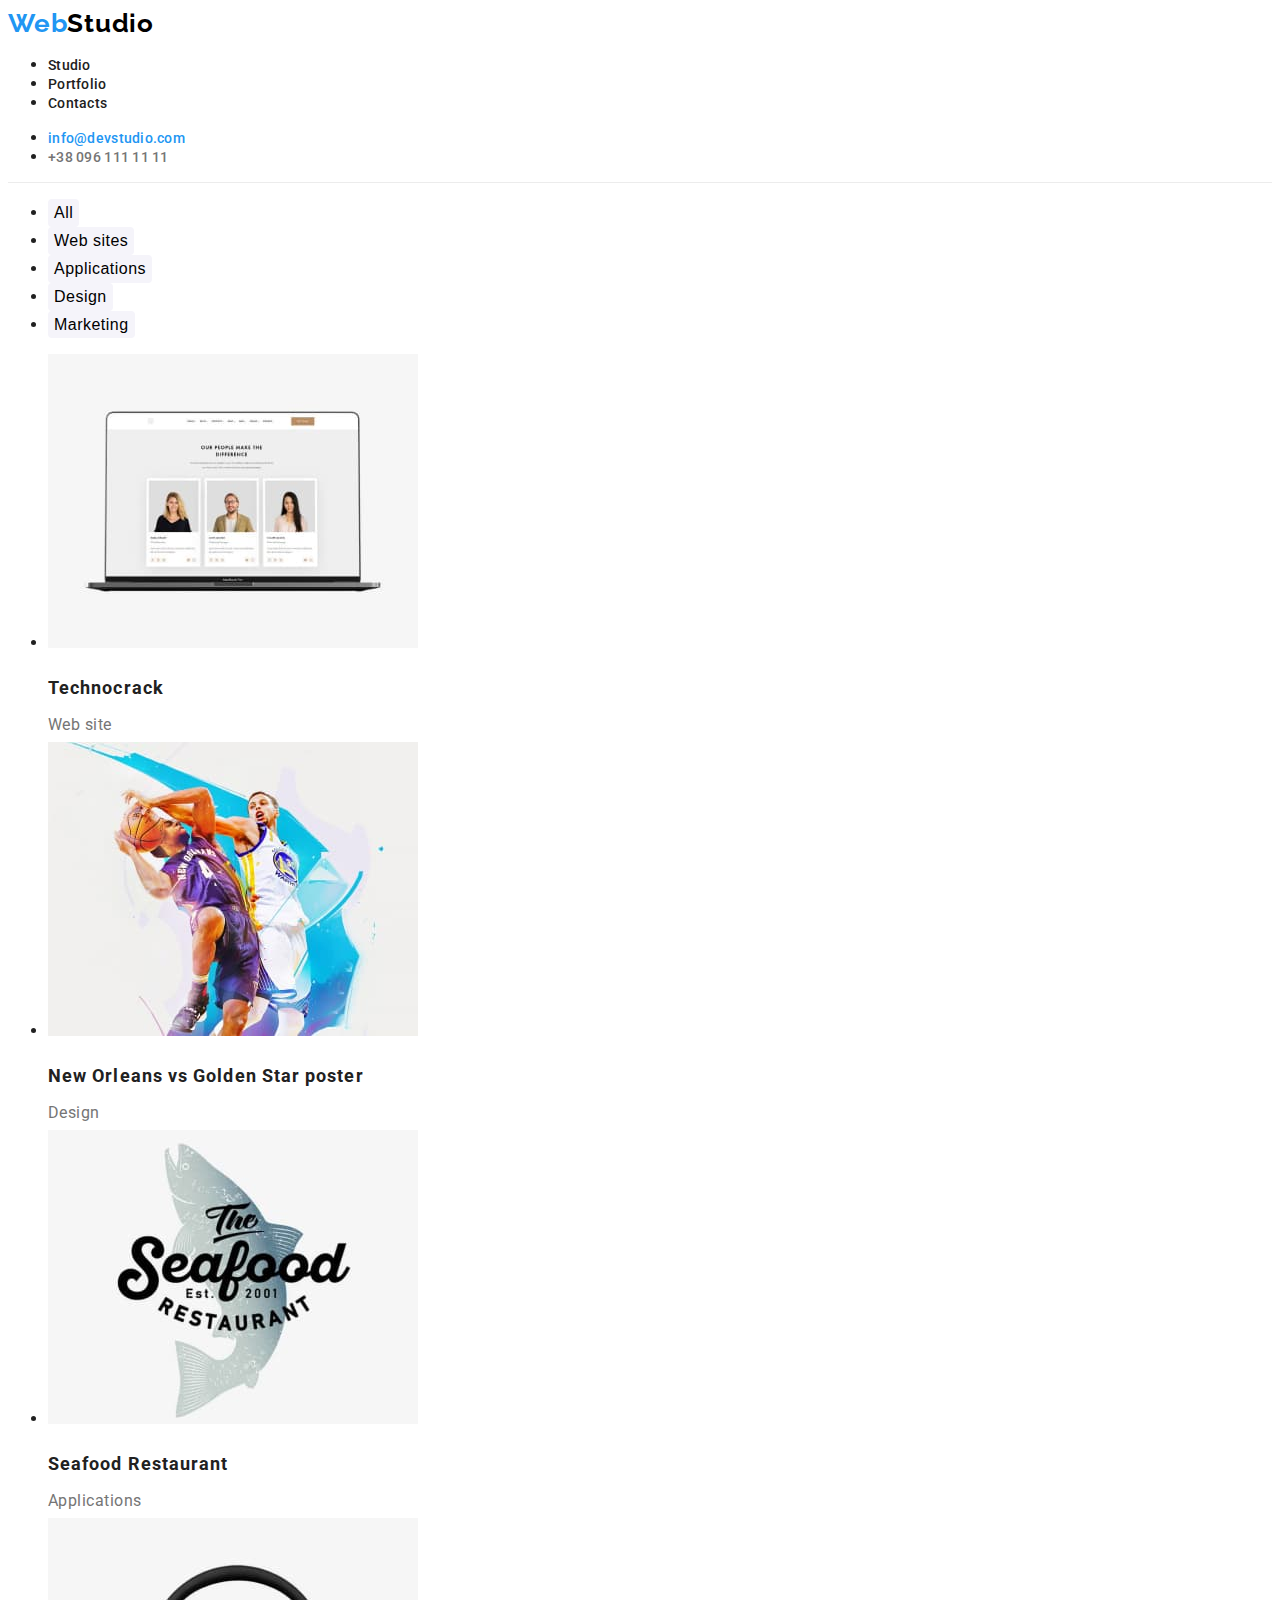
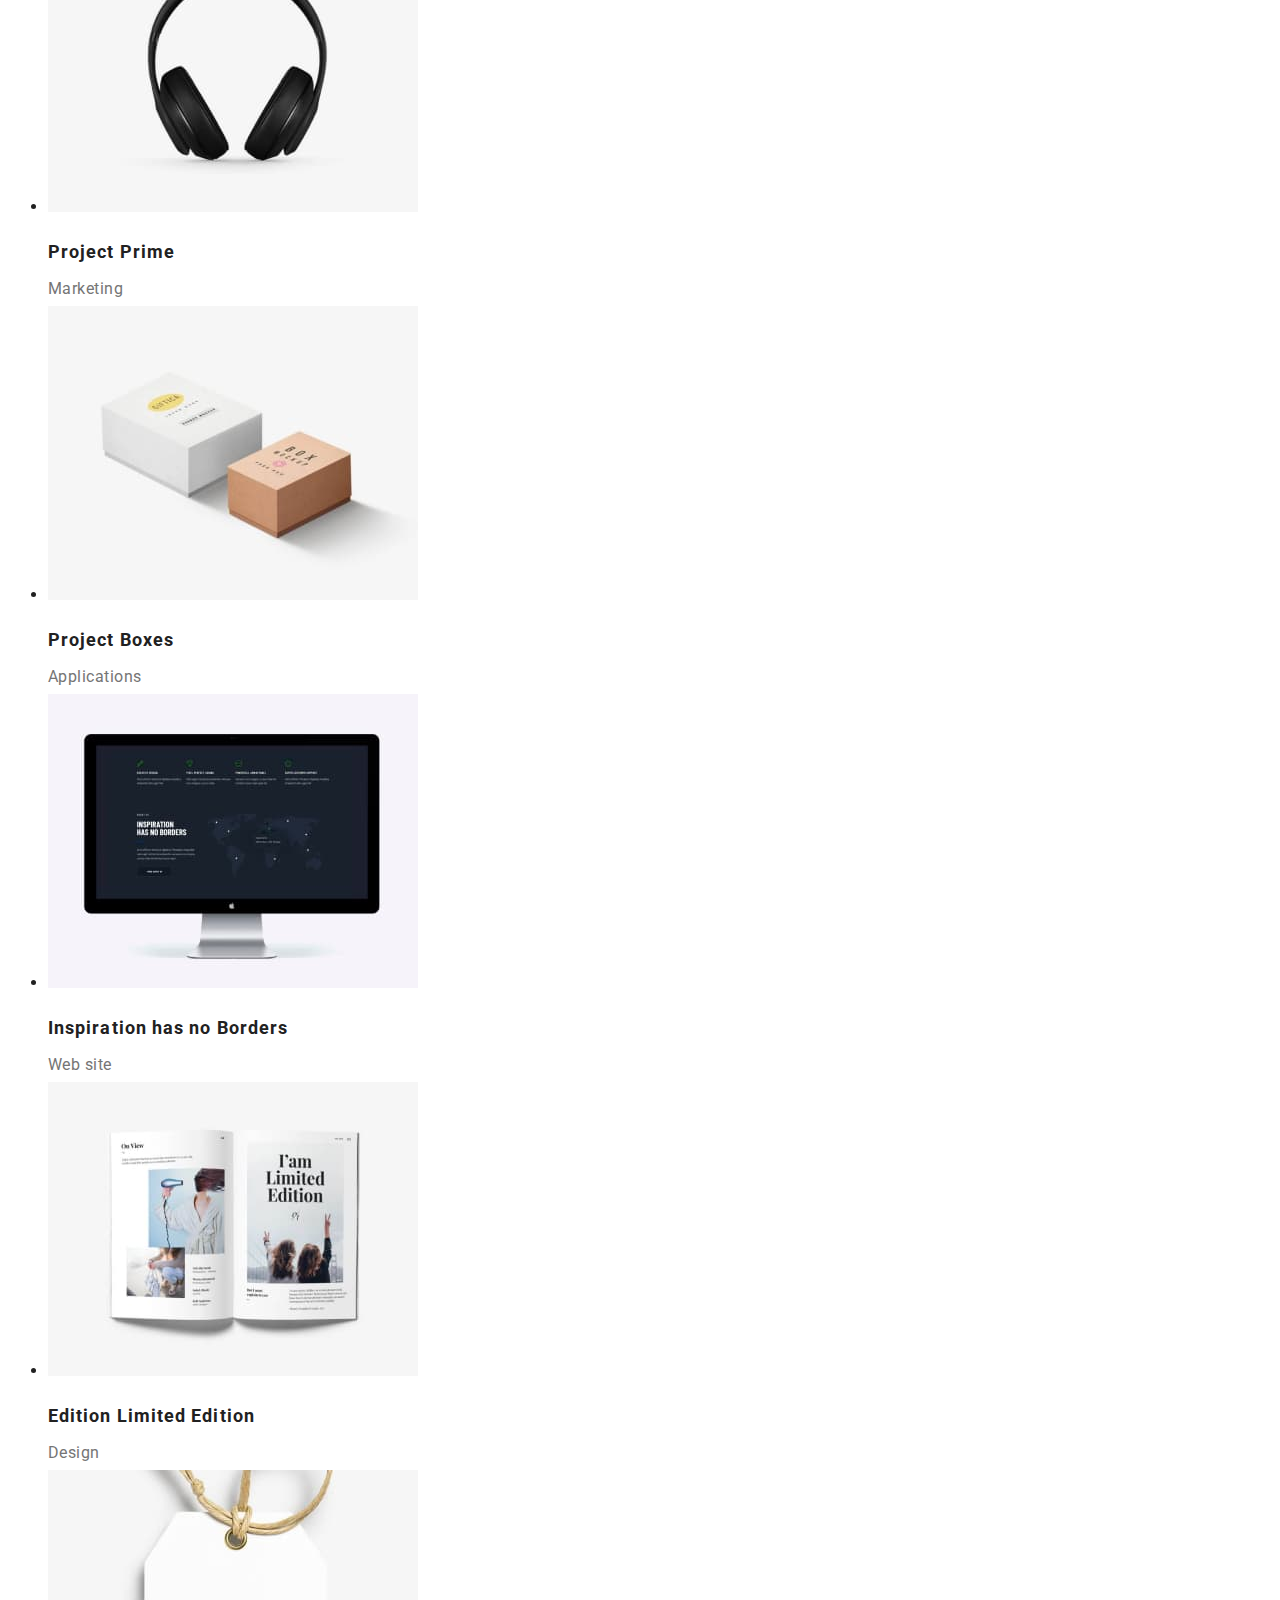
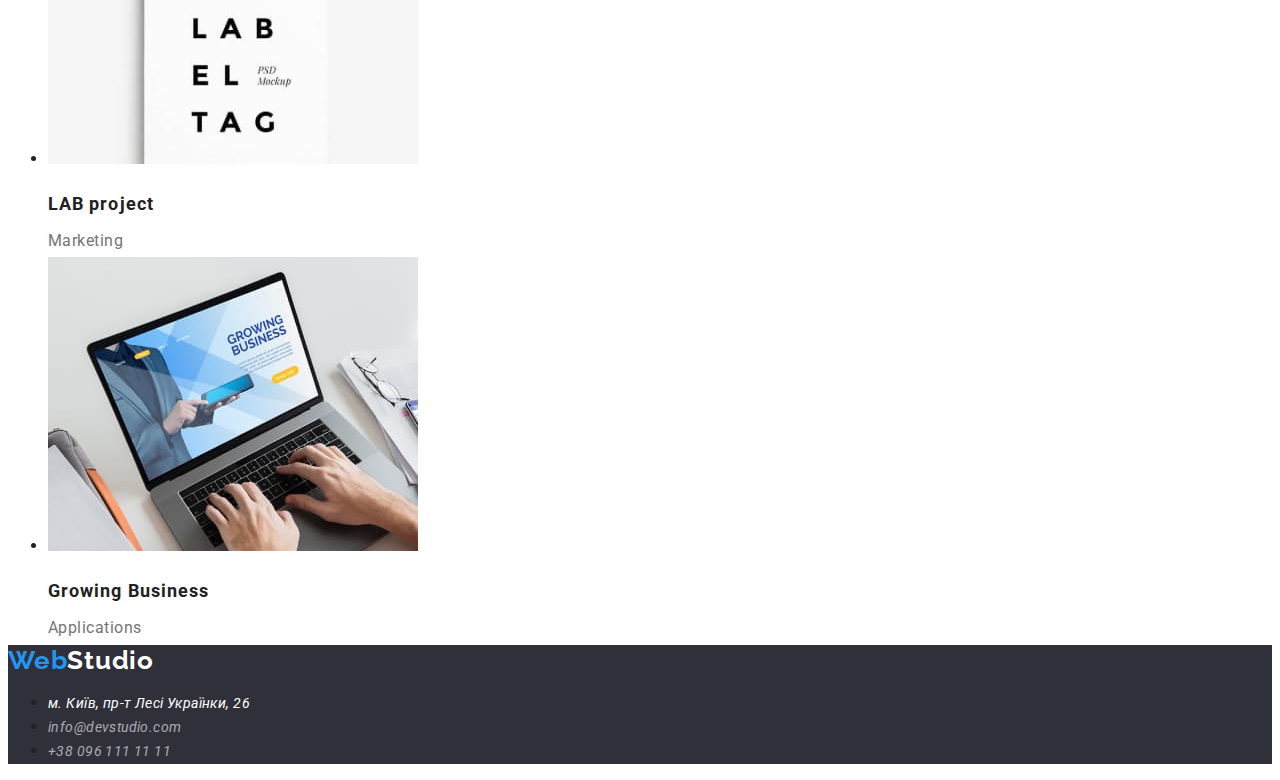
==== portfolio.html @ d0e6cae9 "homework-2" ====
<!DOCTYPE html>
<html lang="en">
  <head>
    <meta charset="UTF-8" />
    <meta http-equiv="X-UA-Compatible" content="IE=edge" />
    <meta name="viewport" content="width=device-width, initial-scale=1.0" />
    <title>Portfolio</title>
    <link rel="stylesheet" href="css/styles.css" />
    <link rel="preconnect" href="https://fonts.googleapis.com" />
    <link rel="preconnect" href="https://fonts.gstatic.com" crossorigin />
    <link
      href="https://fonts.googleapis.com/css2?family=Raleway:wght@700&family=Roboto:wght@400;500;700;900&display=swap"
      rel="stylesheet"
    />
  </head>
  <body>
    <!--site header-->
    <header class="header-border-bottom-color">
      <nav>
        <a href="webstudio.html" class="webstudio-text-style">
          <span class="web-text-style">Web</span>Studio</a
        >

        <ul>
          <li>
            <a href="webstudio.html" class="studio-text-style">Studio</a>
          </li>
          <li>
            <a href="portfolio.html" class="portfolio-text-style">Portfolio</a>
          </li>
          <li>
            <a href="./" class="contacts-text-style">Contacts</a>
          </li>
        </ul>
      </nav>
      <ul>
        <li>
          <a href="mailto:info@devstudio.com" class="mail-text-style"
            >info@devstudio.com</a
          >
        </li>
        <li>
          <a href="tel:+380961111111" class="number-text-style"
            >+38 096 111 11 11</a
          >
        </li>
      </ul>
    </header>

    <!--portfolio filter-->
    <main>
      <ul>
        <li><button type="button" class="button-style">All</button></li>
        <li><button type="button" class="button-style">Web sites</button></li>
        <li>
          <button type="button" class="button-style">Applications</button>
        </li>
        <li><button type="button" class="button-style">Design</button></li>
        <li><button type="button" class="button-style">Marketing</button></li>
      </ul>
    </main>
    <!--portfolio-->
    <section>
      <ul>
        <li>
          <img src="images/img.jpg" alt="notebook" width="370" height="294" />
          <h3 class="header-text-style">Technocrack</h3>
          <p class="paragraph-text-style">Web site</p>
        </li>
        <li>
          <img
            src="images/img(1).jpg"
            alt="people playing basketball"
            width="370"
            height="294"
          />
          <h3 class="header-text-style">New Orleans vs Golden Star poster</h3>
          <p class="paragraph-text-style">Design</p>
        </li>
        <li>
          <img
            src="images/img(2).jpg"
            alt="restaurant logo"
            width="370"
            height="294"
          />
          <h3 class="header-text-style">Seafood Restaurant</h3>
          <p class="paragraph-text-style">Applications</p>
        </li>
        <li>
          <img
            src="images/img(3).jpg"
            alt="headphones"
            width="370"
            height="294"
          />
          <h3 class="header-text-style">Project Prime</h3>
          <p class="paragraph-text-style">Marketing</p>
        </li>
        <li>
          <img src="images/img(4).jpg" alt="boxes" width="370" height="294" />
          <h3 class="header-text-style">Project Boxes</h3>
          <p class="paragraph-text-style">Applications</p>
        </li>
        <li>
          <img src="images/img(5).jpg" alt="monitor" width="370" height="294" />
          <h3 class="header-text-style">Inspiration has no Borders</h3>
          <p class="paragraph-text-style">Web site</p>
        </li>
        <li>
          <img
            src="images/img(6).jpg"
            alt="open book"
            width="370"
            height="294"
          />
          <h3 class="header-text-style">Edition Limited Edition</h3>
          <p class="paragraph-text-style">Design</p>
        </li>
        <li>
          <img src="images/img(7).jpg" alt="tag" width="370" height="294" />
          <h3 class="header-text-style">LAB project</h3>
          <p class="paragraph-text-style">Marketing</p>
        </li>
        <li>
          <img
            src="images/img(8).jpg"
            alt="notebook"
            width="370"
            height="294"
          />
          <h3 class="header-text-style">Growing Business</h3>
          <p class="paragraph-text-style">Applications</p>
        </li>
      </ul>
    </section>
    <!--contact Information-->
    <footer class="footer-background-style">
      <a href="webstudio.html" class="footer-webstudio-text-style">
        <span class="web-text-style">Web</span>Studio</a
      >
      <address>
        <ul>
          <li>
            <a
              href="https://goo.su/RLjycHD"
              target="_blank"
              rel="noopener noreferrer nofollow"
              class="footer-map-text-style"
              >м. Київ, пр-т Лесі Українки, 26</a
            >
          </li>
          <li>
            <a href="mailto:info@devstudio.com" class="footer-mail-text-style"
              >info@devstudio.com</a
            >
          </li>
          <li>
            <a href="tel:+380961111111" class="footer-number-text-style"
              >+38 096 111 11 11</a
            >
          </li>
        </ul>
      </address>
    </footer>
  </body>
</html>
---- css/styles.css ----
body {
    font-family: "Roboto", "Raleway";
    color: #212121;
}

/* portfolio page style */

/* header style */
.list-background {
   color: #FFFFFF; 
}


.header-border-bottom-color {
    border-bottom: 1px solid #ECECEC;
}

.web-text-style {
    font-family: 'Raleway';
    font-weight: 700;
    font-size: 26px;
    line-height: 1.19;
    letter-spacing: 0.03em;
    color: #2196F3;
    
}

.web-text-style:hover {
    color: #2196F3;
    text-shadow: 0px 4px 4px rgba(0, 0, 0, 0.25);
}

.webstudio-text-style {
    font-family: 'Raleway';
    font-weight: 700;
    font-size: 26px;
    line-height: 1.19;
    letter-spacing: 0.03em;
    color: #000000;
    text-decoration: none;

}

.webstudio-text-style:hover {
    text-shadow: 0px 4px 4px rgba(0, 0, 0, 0.25);
}

.studio-text-style, 
.portfolio-text-style, 
.contacts-text-style {
    font-weight: 500;
    font-size: 14px;
    line-height: 1.14;
    letter-spacing: 0.02em;
    text-decoration: none;
    color: #212121;
    

}

.studio-text-style:hover,
.portfolio-text-style:hover,
.contacts-text-style:hover,
.mail-text-style:hover,
.number-text-style:hover {
    color: #2196F3;
    text-shadow: 0px 4px 4px rgba(0, 0, 0, 0.25);
}

.studio-text-style:focus,
.portfolio-text-style:focus,
.contacts-text-style:focus,
.mail-text-style:focus,
.number-text-style:focus {
    color: #2196F3;
    text-shadow: 0px 4px 4px rgba(0, 0, 0, 0.25);
}

.mail-text-style {
    font-weight: 500;
    font-size: 14px;
    line-height: 1.14px;
    letter-spacing: 0.02em;
    color: #2196F3;
    text-decoration: none;
}

.number-text-style {
    font-weight: 500;
    font-size: 14px;
    line-height: 1.14px;
    letter-spacing: 0.02em;
    color: #757575;
    text-decoration: none;
}

/* maine style */
button:hover {
    cursor: pointer;
    background: #2196F3;
    color: #FFFFFF;
    box-shadow: 0px 3px 1px rgba(0, 0, 0, 0.1), 0px 1px 2px rgba(0, 0, 0, 0.08), 0px 2px 2px rgba(0, 0, 0, 0.12);
}

button:focus {
    cursor: pointer;
    background: #2196F3;
    color: #FFFFFF;
    box-shadow: 0px 3px 1px rgba(0, 0, 0, 0.1), 0px 1px 2px rgba(0, 0, 0, 0.08), 0px 2px 2px rgba(0, 0, 0, 0.12);
}


.button-style {
    font-weight: 500;
    font-size: 16px;
    line-height: 1.62;
    text-align: center;
    letter-spacing: 0.03em;
    background: #F5F4FA;
    border-radius: 4px;
    border: none;
}

/* portfolio section style */
.header-text-style {
    font-weight: 700;
    font-size: 18px;
    line-height: 2;
    letter-spacing: 0.06em;
}

.paragraph-text-style {
    font-weight: 400;
    font-size: 16px;
    line-height: 1.87px;
    letter-spacing: 0.03em;
    color: #757575;
}

/* footer style */
.footer-background-style {
    background-color: #2F303A;
}

.footer-webstudio-text-style {
    font-family: 'Raleway';
    font-weight: 700;
    font-size: 26px;
    line-height: 1.19;
    letter-spacing: 0.03em;
    color: #FFFFFF;
    text-decoration: none;
}

.footer-webstudio-text-style:hover {
    text-shadow: 0px 4px 4px rgba(0, 0, 0, 0.25);
}

.footer-map-text-style {
    font-size: 14px;
    line-height: 1.71;
    letter-spacing: 0.03em;    
    color: #FFFFFF;
    text-decoration: none;
}

.footer-mail-text-style, .footer-number-text-style {
    font-size: 14px;
    line-height: 1.71;
    letter-spacing: 0.03em;
    color: rgba(255, 255, 255, 0.6);
    text-decoration: none;
}

.footer-map-text-style:hover, 
.footer-mail-text-style:hover, 
.footer-number-text-style:hover {
    color: #2196F3; 
    text-shadow: 0px 4px 4px rgba(0, 0, 0, 0.25);
}

.footer-map-text-style:focus,
.footer-mail-text-style:focus,
.footer-number-text-style:focus{
    color: #2196F3;
    text-shadow: 0px 4px 4px rgba(0, 0, 0, 0.25);
}


/* webstudio page style */

/* maine */
.maine-background-color {
    background-color: #2F303A;
}

.text-style-header {
    font-weight: 900;
    font-size: 44px;
    line-height: 1.36;
    letter-spacing: 0.06em;
    text-transform: uppercase;
    color: #FFFFFF;
}

.botton-text-style {
    font-weight: 700;
    font-size: 16px;
    line-height: 1.87;
    letter-spacing: 0.06em;
    background: #2196F3;
    color: #FFFFFF;
    border: none; 
    border-radius: 4px;
}

.botton-text-style:hover {
    box-shadow: 0px 4px 4px rgba(0, 0, 0, 0.15);
    
}

/* hidden header */
.visually-hidden {
    position: absolute;
    white-space: nowrap;
    width: 1px;
    height: 1px;
    overflow: hidden;
    border: 0;
    padding: 0;
    clip: rect(0 0 0 0);
    clip-path: inset(50%);
    margin: -1px;
}

/* section company advantages style */
.benefits-header-style {
    font-weight: 700;
    font-size: 14px;
    line-height: 1.14;
    letter-spacing: 0.03em;
    text-transform: uppercase;
}

.benefits-paragraph-style {
    font-size: 14px;
    line-height: 1.71;
    letter-spacing: 0.03em;
}

/* services style */
.company-services-style {
    font-weight: 700;
    font-size: 36px;
    line-height: 1.16;
    letter-spacing: 0.03em;
}

.name-style {
    font-weight: 500;
    font-size: 16px;
    line-height: 1.18;
    letter-spacing: 0.03em;
}

.profession-style {
    font-size: 16px;
    line-height: 1.18;
    letter-spacing: 0.03em;
    color: #757575;
}
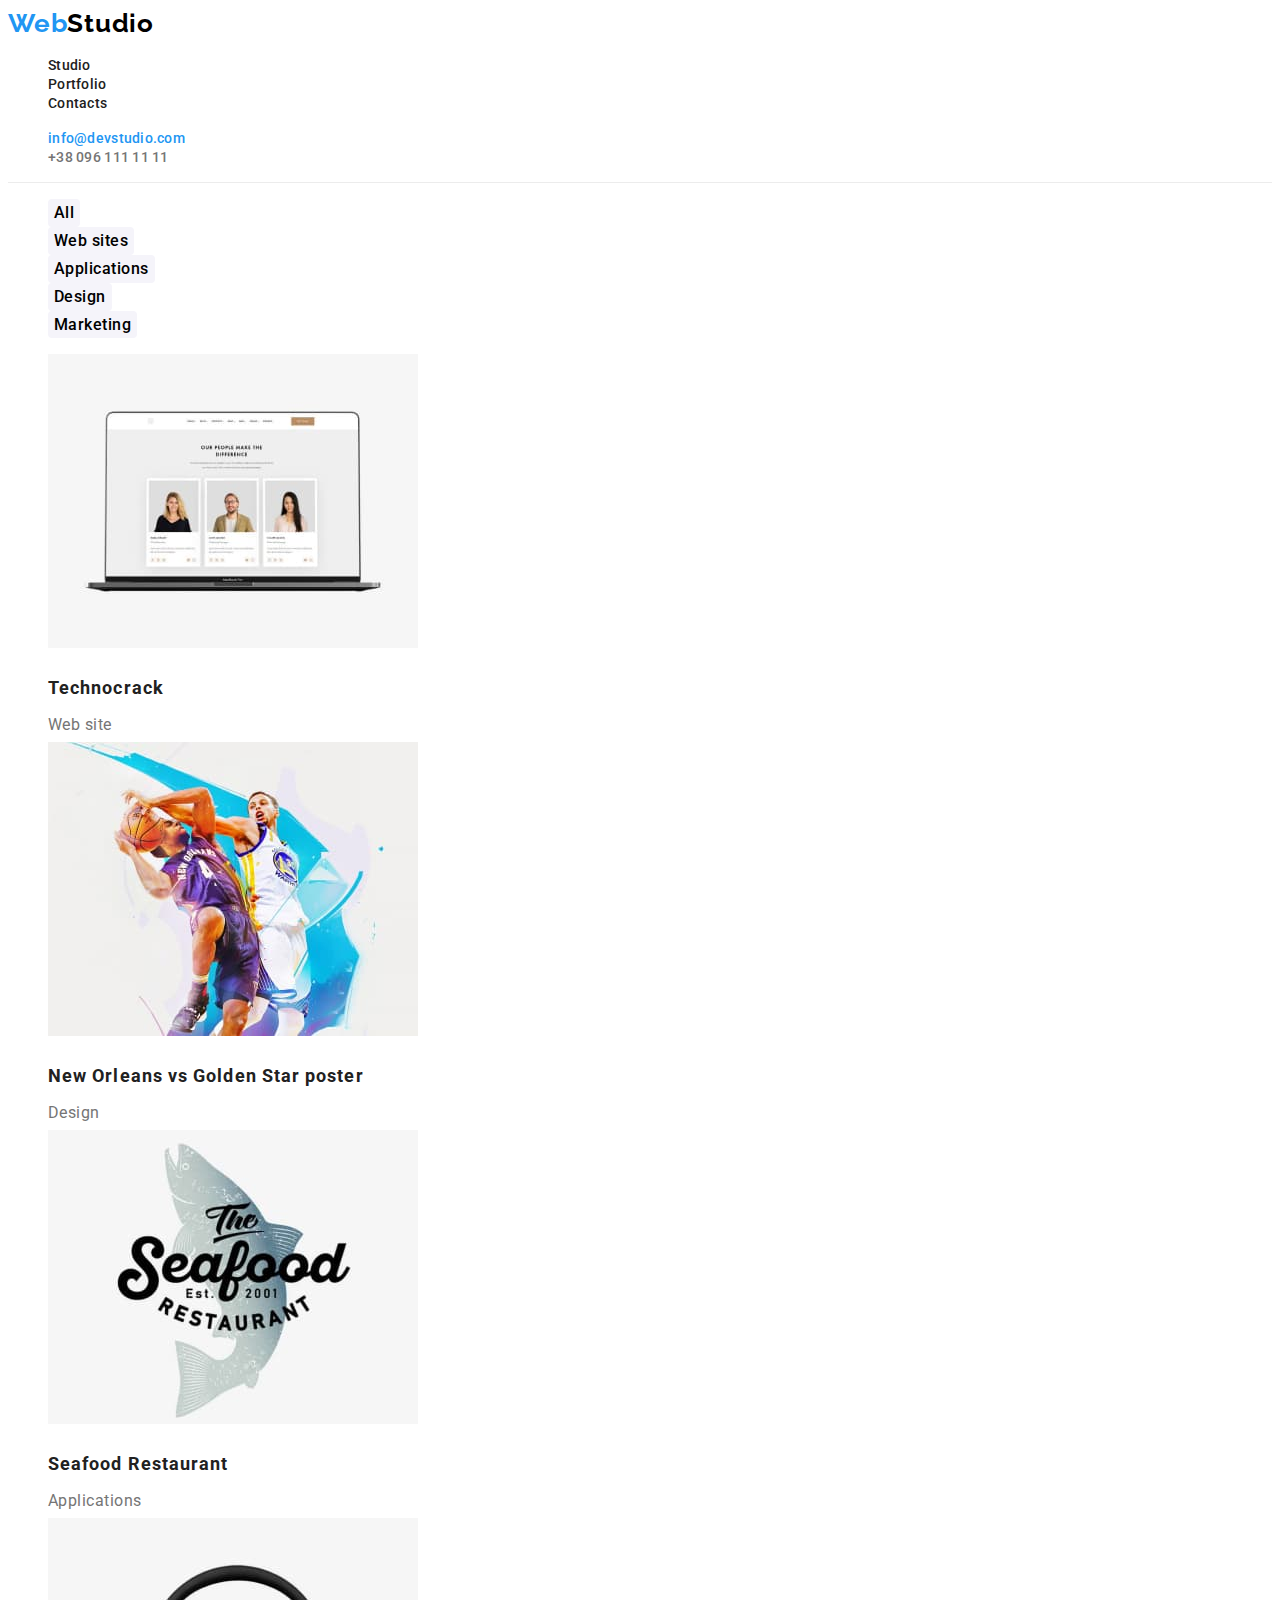
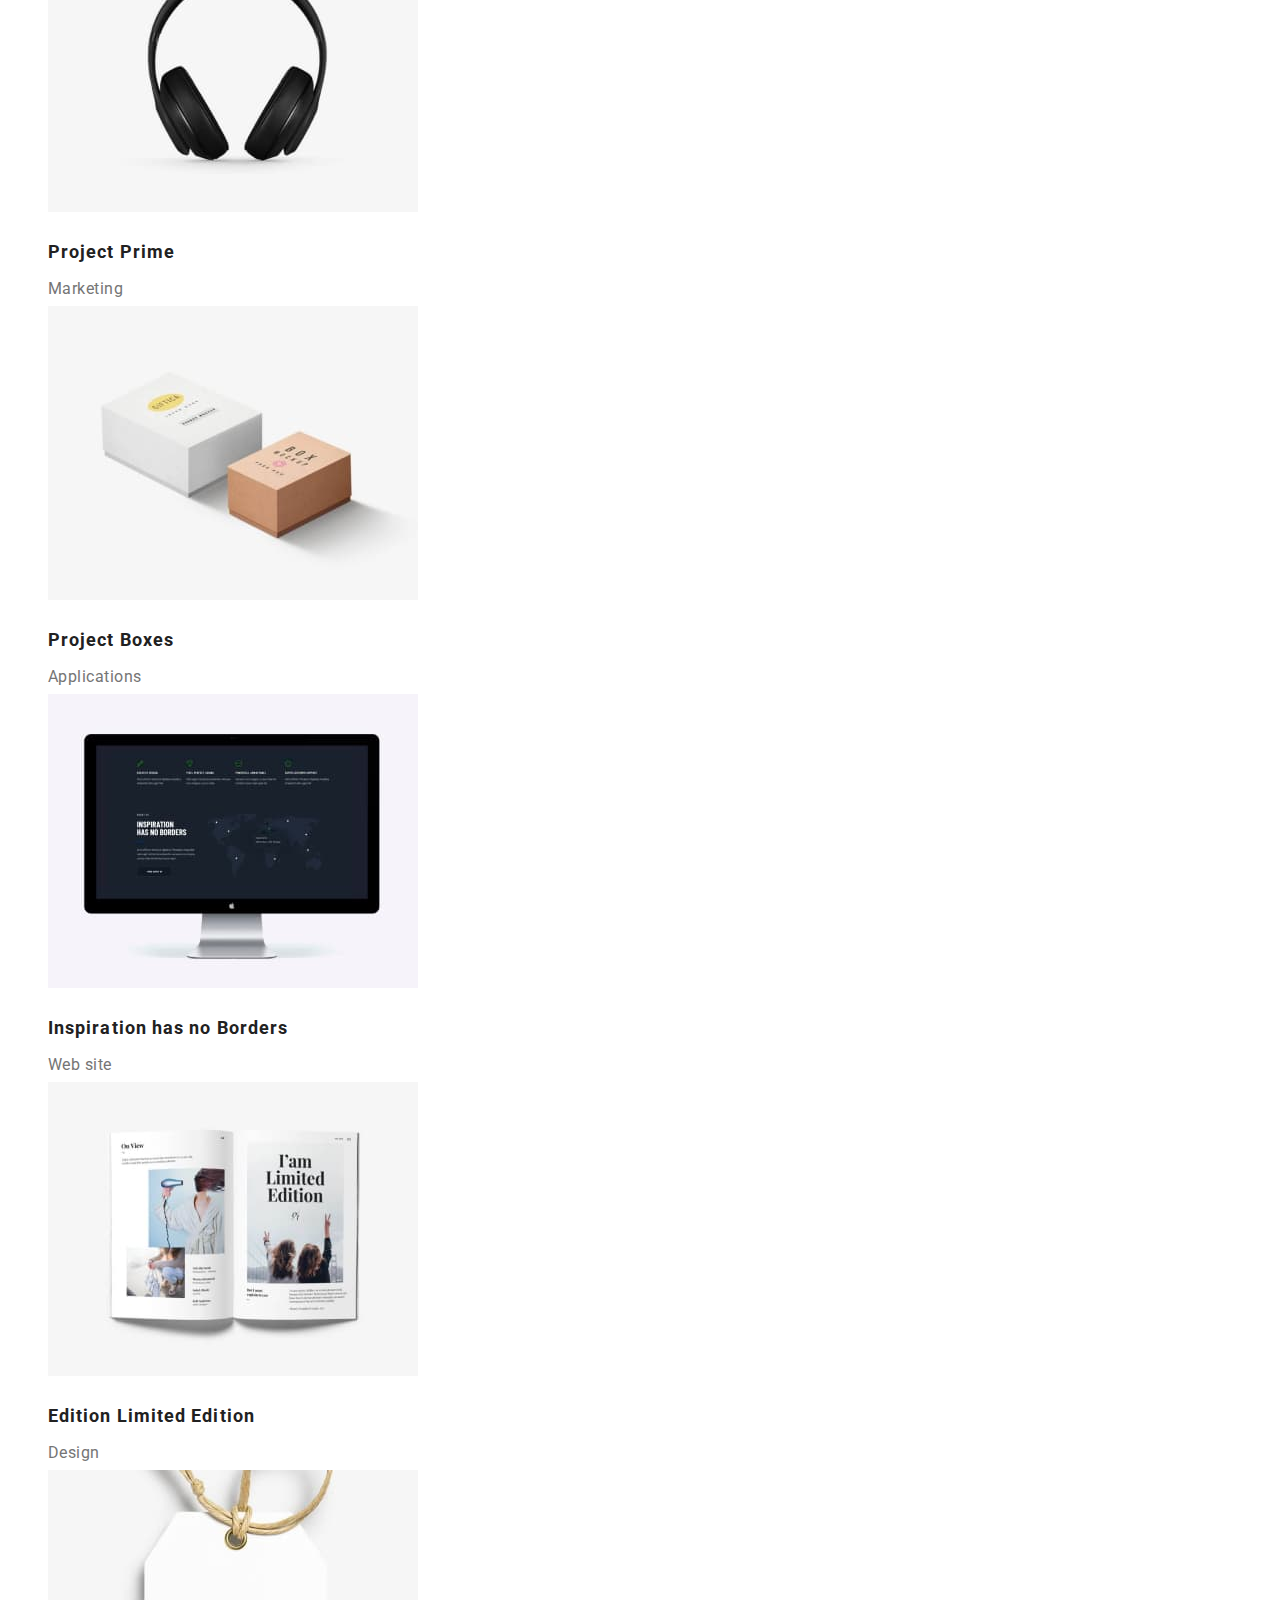
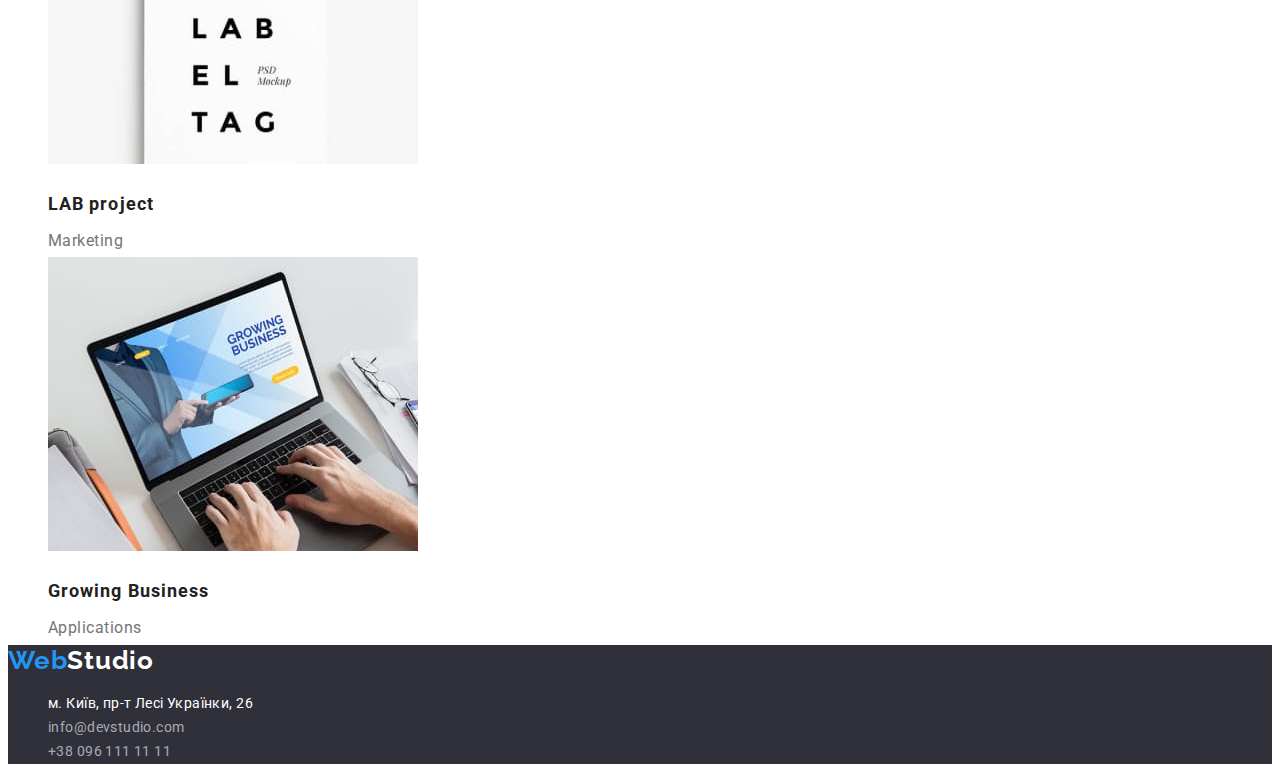
==== commit fa92a50e: "homework-2" ====
--- a/portfolio.html
+++ b/portfolio.html
@@ -17,13 +17,13 @@
     <!--site header-->
     <header class="header-border-bottom-color">
       <nav>
-        <a href="webstudio.html" class="webstudio-text-style">
+        <a href="index.html" class="webstudio-text-style">
           <span class="web-text-style">Web</span>Studio</a
         >
 
-        <ul>
+        <ul class="list">
           <li>
-            <a href="webstudio.html" class="studio-text-style">Studio</a>
+            <a href="index.html" class="studio-text-style">Studio</a>
           </li>
           <li>
             <a href="portfolio.html" class="portfolio-text-style">Portfolio</a>
@@ -33,7 +33,7 @@
           </li>
         </ul>
       </nav>
-      <ul>
+      <ul class="list">
         <li>
           <a href="mailto:info@devstudio.com" class="mail-text-style"
             >info@devstudio.com</a
@@ -49,98 +49,104 @@
 
     <!--portfolio filter-->
     <main>
-      <ul>
-        <li><button type="button" class="button-style">All</button></li>
-        <li><button type="button" class="button-style">Web sites</button></li>
-        <li>
-          <button type="button" class="button-style">Applications</button>
-        </li>
-        <li><button type="button" class="button-style">Design</button></li>
-        <li><button type="button" class="button-style">Marketing</button></li>
-      </ul>
+      <section>
+        <ul class="list">
+          <li><button type="button" class="button-style">All</button></li>
+          <li><button type="button" class="button-style">Web sites</button></li>
+          <li>
+            <button type="button" class="button-style">Applications</button>
+          </li>
+          <li><button type="button" class="button-style">Design</button></li>
+          <li><button type="button" class="button-style">Marketing</button></li>
+        </ul>
+
+        <!--portfolio-->
+        <ul class="list">
+          <li>
+            <img src="images/img.jpg" alt="notebook" width="370" height="294" />
+            <h3 class="header-text-style">Technocrack</h3>
+            <p class="paragraph-text-style">Web site</p>
+          </li>
+          <li>
+            <img
+              src="images/img(1).jpg"
+              alt="people playing basketball"
+              width="370"
+              height="294"
+            />
+            <h3 class="header-text-style">New Orleans vs Golden Star poster</h3>
+            <p class="paragraph-text-style">Design</p>
+          </li>
+          <li>
+            <img
+              src="images/img(2).jpg"
+              alt="restaurant logo"
+              width="370"
+              height="294"
+            />
+            <h3 class="header-text-style">Seafood Restaurant</h3>
+            <p class="paragraph-text-style">Applications</p>
+          </li>
+          <li>
+            <img
+              src="images/img(3).jpg"
+              alt="headphones"
+              width="370"
+              height="294"
+            />
+            <h3 class="header-text-style">Project Prime</h3>
+            <p class="paragraph-text-style">Marketing</p>
+          </li>
+          <li>
+            <img src="images/img(4).jpg" alt="boxes" width="370" height="294" />
+            <h3 class="header-text-style">Project Boxes</h3>
+            <p class="paragraph-text-style">Applications</p>
+          </li>
+          <li>
+            <img
+              src="images/img(5).jpg"
+              alt="monitor"
+              width="370"
+              height="294"
+            />
+            <h3 class="header-text-style">Inspiration has no Borders</h3>
+            <p class="paragraph-text-style">Web site</p>
+          </li>
+          <li>
+            <img
+              src="images/img(6).jpg"
+              alt="open book"
+              width="370"
+              height="294"
+            />
+            <h3 class="header-text-style">Edition Limited Edition</h3>
+            <p class="paragraph-text-style">Design</p>
+          </li>
+          <li>
+            <img src="images/img(7).jpg" alt="tag" width="370" height="294" />
+            <h3 class="header-text-style">LAB project</h3>
+            <p class="paragraph-text-style">Marketing</p>
+          </li>
+          <li>
+            <img
+              src="images/img(8).jpg"
+              alt="notebook"
+              width="370"
+              height="294"
+            />
+            <h3 class="header-text-style">Growing Business</h3>
+            <p class="paragraph-text-style">Applications</p>
+          </li>
+        </ul>
+      </section>
     </main>
-    <!--portfolio-->
-    <section>
-      <ul>
-        <li>
-          <img src="images/img.jpg" alt="notebook" width="370" height="294" />
-          <h3 class="header-text-style">Technocrack</h3>
-          <p class="paragraph-text-style">Web site</p>
-        </li>
-        <li>
-          <img
-            src="images/img(1).jpg"
-            alt="people playing basketball"
-            width="370"
-            height="294"
-          />
-          <h3 class="header-text-style">New Orleans vs Golden Star poster</h3>
-          <p class="paragraph-text-style">Design</p>
-        </li>
-        <li>
-          <img
-            src="images/img(2).jpg"
-            alt="restaurant logo"
-            width="370"
-            height="294"
-          />
-          <h3 class="header-text-style">Seafood Restaurant</h3>
-          <p class="paragraph-text-style">Applications</p>
-        </li>
-        <li>
-          <img
-            src="images/img(3).jpg"
-            alt="headphones"
-            width="370"
-            height="294"
-          />
-          <h3 class="header-text-style">Project Prime</h3>
-          <p class="paragraph-text-style">Marketing</p>
-        </li>
-        <li>
-          <img src="images/img(4).jpg" alt="boxes" width="370" height="294" />
-          <h3 class="header-text-style">Project Boxes</h3>
-          <p class="paragraph-text-style">Applications</p>
-        </li>
-        <li>
-          <img src="images/img(5).jpg" alt="monitor" width="370" height="294" />
-          <h3 class="header-text-style">Inspiration has no Borders</h3>
-          <p class="paragraph-text-style">Web site</p>
-        </li>
-        <li>
-          <img
-            src="images/img(6).jpg"
-            alt="open book"
-            width="370"
-            height="294"
-          />
-          <h3 class="header-text-style">Edition Limited Edition</h3>
-          <p class="paragraph-text-style">Design</p>
-        </li>
-        <li>
-          <img src="images/img(7).jpg" alt="tag" width="370" height="294" />
-          <h3 class="header-text-style">LAB project</h3>
-          <p class="paragraph-text-style">Marketing</p>
-        </li>
-        <li>
-          <img
-            src="images/img(8).jpg"
-            alt="notebook"
-            width="370"
-            height="294"
-          />
-          <h3 class="header-text-style">Growing Business</h3>
-          <p class="paragraph-text-style">Applications</p>
-        </li>
-      </ul>
-    </section>
     <!--contact Information-->
     <footer class="footer-background-style">
-      <a href="webstudio.html" class="footer-webstudio-text-style">
+      <a href="index.html" class="footer-webstudio-text-style">
         <span class="web-text-style">Web</span>Studio</a
       >
       <address>
-        <ul>
+        <ul class="list">
           <li>
             <a
               href="https://goo.su/RLjycHD"
--- a/css/styles.css
+++ b/css/styles.css
@@ -11,6 +11,9 @@
    color: #FFFFFF; 
 }
 
+.list {
+    list-style-type: none;
+}
 
 .header-border-bottom-color {
     border-bottom: 1px solid #ECECEC;
@@ -112,6 +115,7 @@
 
 
 .button-style {
+    font-family: 'Roboto';
     font-weight: 500;
     font-size: 16px;
     line-height: 1.62;
@@ -158,6 +162,7 @@
 }
 
 .footer-map-text-style {
+    font-style: normal;
     font-size: 14px;
     line-height: 1.71;
     letter-spacing: 0.03em;    
@@ -166,6 +171,7 @@
 }
 
 .footer-mail-text-style, .footer-number-text-style {
+    font-style: normal;
     font-size: 14px;
     line-height: 1.71;
     letter-spacing: 0.03em;
@@ -205,6 +211,7 @@
 }
 
 .botton-text-style {
+    font-family: 'Roboto';
     font-weight: 700;
     font-size: 16px;
     line-height: 1.87;
